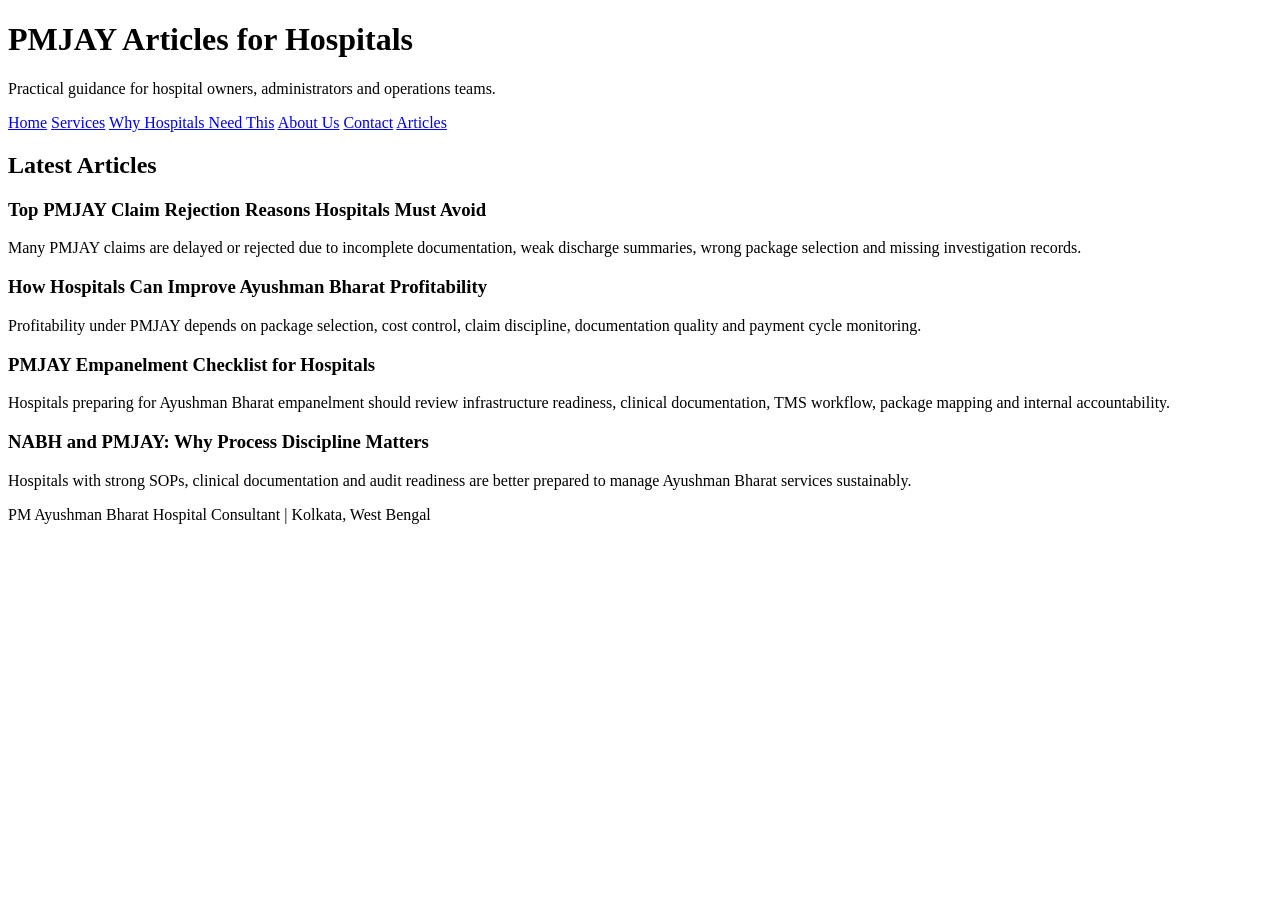
==== articles.html @ 89085991 "Create articles.html" ====
<!DOCTYPE html>
<html lang="en">
<head>
  <meta charset="UTF-8">
  <title>PMJAY Articles for Hospitals | Ayushman Bharat Consultant</title>
  <meta name="description" content="Practical articles for hospitals on PMJAY empanelment, Ayushman Bharat claim rejection, documentation, audit readiness and profitability.">
  <link rel="stylesheet" href="style.css">
</head>
<body>

<header>
  <h1>PMJAY Articles for Hospitals</h1>
  <p>Practical guidance for hospital owners, administrators and operations teams.</p>
</header>

<nav>
  <a href="index.html">Home</a>
  <a href="services.html">Services</a>
  <a href="why-hospitals-need-this.html">Why Hospitals Need This</a>
  <a href="about.html">About Us</a>
  <a href="contact.html">Contact</a>
  <a href="articles.html">Articles</a>
</nav>

<section class="section">
  <h2>Latest Articles</h2>

  <h3>Top PMJAY Claim Rejection Reasons Hospitals Must Avoid</h3>
  <p>Many PMJAY claims are delayed or rejected due to incomplete documentation, weak discharge summaries, wrong package selection and missing investigation records.</p>

  <h3>How Hospitals Can Improve Ayushman Bharat Profitability</h3>
  <p>Profitability under PMJAY depends on package selection, cost control, claim discipline, documentation quality and payment cycle monitoring.</p>

  <h3>PMJAY Empanelment Checklist for Hospitals</h3>
  <p>Hospitals preparing for Ayushman Bharat empanelment should review infrastructure readiness, clinical documentation, TMS workflow, package mapping and internal accountability.</p>

  <h3>NABH and PMJAY: Why Process Discipline Matters</h3>
  <p>Hospitals with strong SOPs, clinical documentation and audit readiness are better prepared to manage Ayushman Bharat services sustainably.</p>
</section>

<footer>
  <p>PM Ayushman Bharat Hospital Consultant | Kolkata, West Bengal</p>
</footer>

</body>
</html>
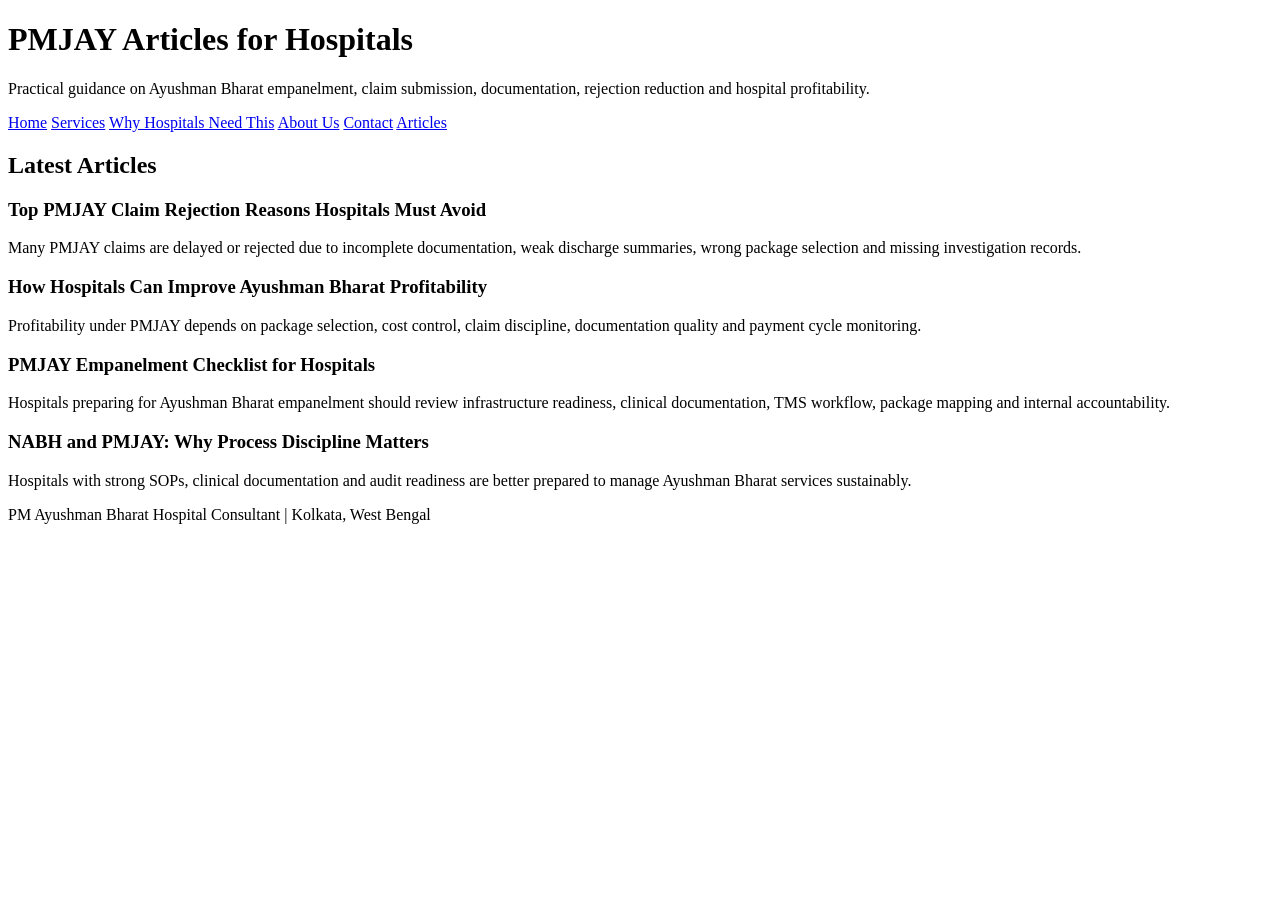
==== commit 97638c7a: "Update articles.html" ====
--- a/articles.html
+++ b/articles.html
@@ -2,45 +2,65 @@
 <html lang="en">
 <head>
   <meta charset="UTF-8">
+  <meta name="viewport" content="width=device-width, initial-scale=1.0">
+
   <title>PMJAY Articles for Hospitals | Ayushman Bharat Consultant</title>
   <meta name="description" content="Practical articles for hospitals on PMJAY empanelment, Ayushman Bharat claim rejection, documentation, audit readiness and profitability.">
+
   <link rel="stylesheet" href="style.css">
 </head>
+
 <body>
 
-<header>
-  <h1>PMJAY Articles for Hospitals</h1>
-  <p>Practical guidance for hospital owners, administrators and operations teams.</p>
-</header>
+  <header class="hero">
+    <div class="container">
+      <h1>PMJAY Articles for Hospitals</h1>
+      <p>Practical guidance on Ayushman Bharat empanelment, claim submission, documentation, rejection reduction and hospital profitability.</p>
+    </div>
+  </header>
 
-<nav>
-  <a href="index.html">Home</a>
-  <a href="services.html">Services</a>
-  <a href="why-hospitals-need-this.html">Why Hospitals Need This</a>
-  <a href="about.html">About Us</a>
-  <a href="contact.html">Contact</a>
-  <a href="articles.html">Articles</a>
-</nav>
+  <nav class="navbar">
+    <div class="container nav-links">
+      <a href="index.html">Home</a>
+      <a href="services.html">Services</a>
+      <a href="why-hospitals-need-this.html">Why Hospitals Need This</a>
+      <a href="about.html">About Us</a>
+      <a href="contact.html">Contact</a>
+      <a href="articles.html">Articles</a>
+    </div>
+  </nav>
 
-<section class="section">
-  <h2>Latest Articles</h2>
+  <main class="container">
 
-  <h3>Top PMJAY Claim Rejection Reasons Hospitals Must Avoid</h3>
-  <p>Many PMJAY claims are delayed or rejected due to incomplete documentation, weak discharge summaries, wrong package selection and missing investigation records.</p>
+    <section class="section">
+      <h2>Latest Articles</h2>
 
-  <h3>How Hospitals Can Improve Ayushman Bharat Profitability</h3>
-  <p>Profitability under PMJAY depends on package selection, cost control, claim discipline, documentation quality and payment cycle monitoring.</p>
+      <div class="card">
+        <h3>Top PMJAY Claim Rejection Reasons Hospitals Must Avoid</h3>
+        <p>Many PMJAY claims are delayed or rejected due to incomplete documentation, weak discharge summaries, wrong package selection and missing investigation records.</p>
+      </div>
 
-  <h3>PMJAY Empanelment Checklist for Hospitals</h3>
-  <p>Hospitals preparing for Ayushman Bharat empanelment should review infrastructure readiness, clinical documentation, TMS workflow, package mapping and internal accountability.</p>
+      <div class="card">
+        <h3>How Hospitals Can Improve Ayushman Bharat Profitability</h3>
+        <p>Profitability under PMJAY depends on package selection, cost control, claim discipline, documentation quality and payment cycle monitoring.</p>
+      </div>
 
-  <h3>NABH and PMJAY: Why Process Discipline Matters</h3>
-  <p>Hospitals with strong SOPs, clinical documentation and audit readiness are better prepared to manage Ayushman Bharat services sustainably.</p>
-</section>
+      <div class="card">
+        <h3>PMJAY Empanelment Checklist for Hospitals</h3>
+        <p>Hospitals preparing for Ayushman Bharat empanelment should review infrastructure readiness, clinical documentation, TMS workflow, package mapping and internal accountability.</p>
+      </div>
 
-<footer>
-  <p>PM Ayushman Bharat Hospital Consultant | Kolkata, West Bengal</p>
-</footer>
+      <div class="card">
+        <h3>NABH and PMJAY: Why Process Discipline Matters</h3>
+        <p>Hospitals with strong SOPs, clinical documentation and audit readiness are better prepared to manage Ayushman Bharat services sustainably.</p>
+      </div>
+    </section>
+
+  </main>
+
+  <footer>
+    <p>PM Ayushman Bharat Hospital Consultant | Kolkata, West Bengal</p>
+  </footer>
 
 </body>
 </html>
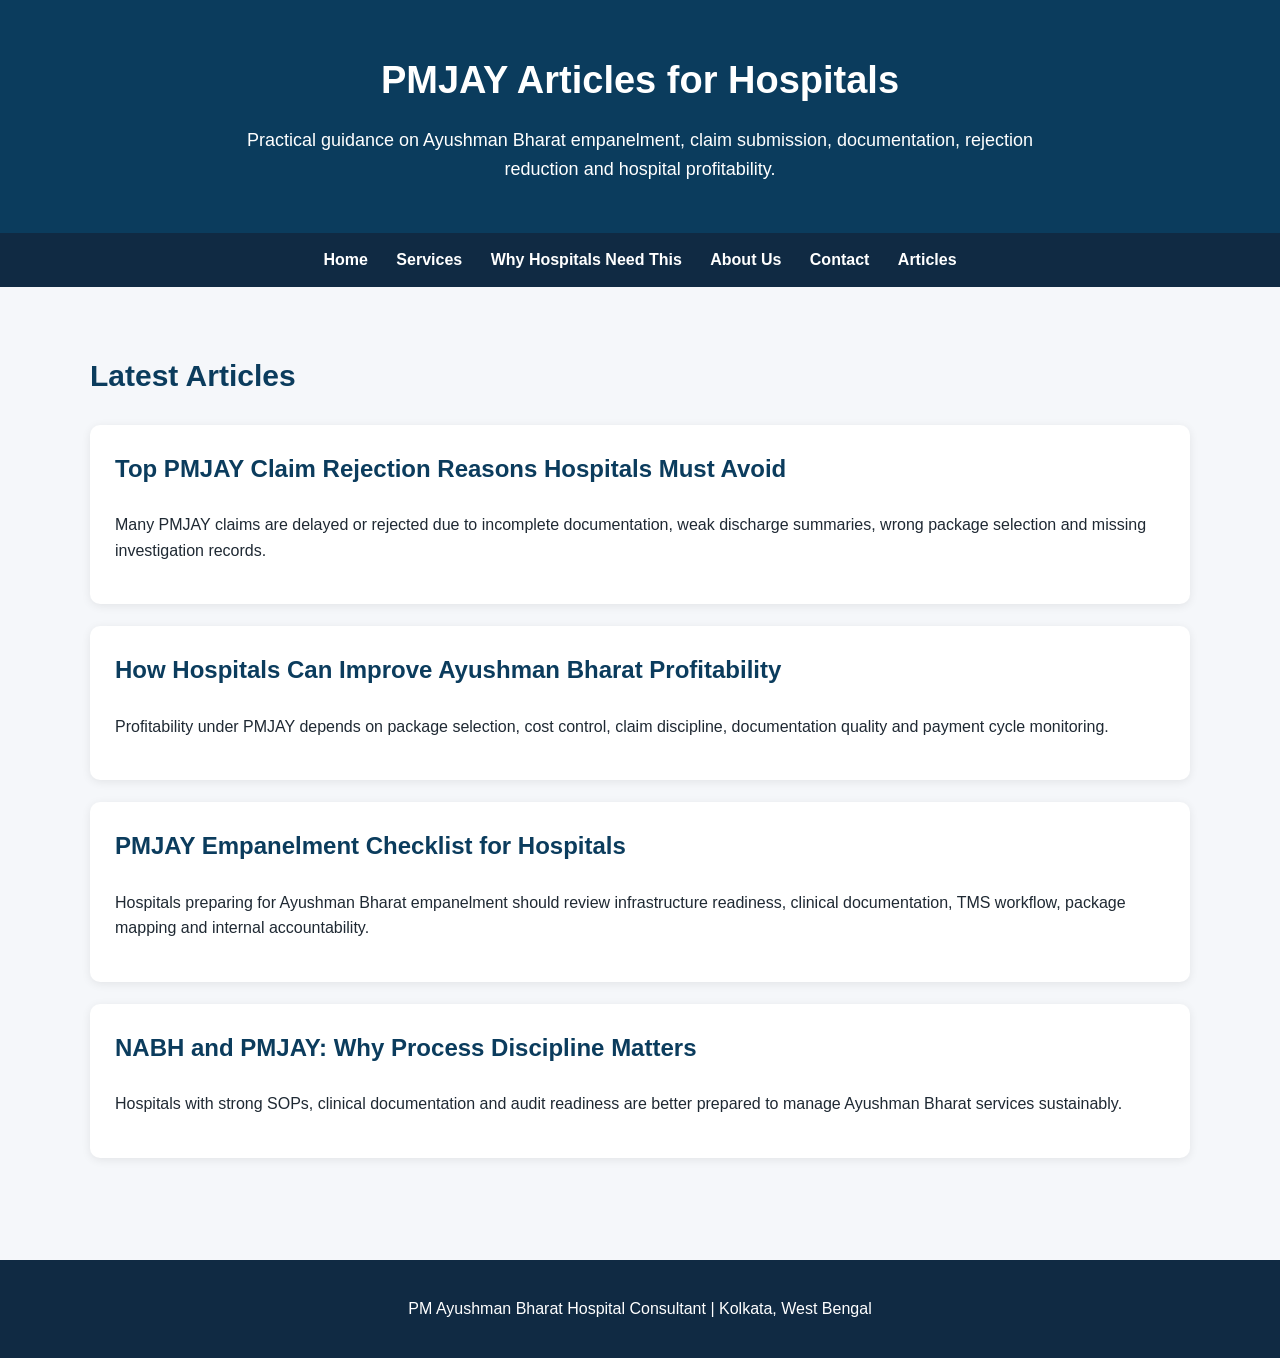
==== commit d16d4a1b: "Update articles.html" ====
--- a/articles.html
+++ b/articles.html
@@ -3,35 +3,102 @@
 <head>
   <meta charset="UTF-8">
   <meta name="viewport" content="width=device-width, initial-scale=1.0">
-
   <title>PMJAY Articles for Hospitals | Ayushman Bharat Consultant</title>
   <meta name="description" content="Practical articles for hospitals on PMJAY empanelment, Ayushman Bharat claim rejection, documentation, audit readiness and profitability.">
 
-  <link rel="stylesheet" href="style.css">
+  <style>
+    body {
+      margin: 0;
+      font-family: Arial, sans-serif;
+      background: #f5f7fa;
+      color: #1f2933;
+      line-height: 1.6;
+    }
+
+    .hero {
+      background: #0b3c5d;
+      color: white;
+      padding: 50px 20px;
+      text-align: center;
+    }
+
+    .hero h1 {
+      margin: 0;
+      font-size: 38px;
+    }
+
+    .hero p {
+      font-size: 18px;
+      max-width: 800px;
+      margin: 15px auto 0;
+    }
+
+    .navbar {
+      background: #102a43;
+      padding: 14px 20px;
+      text-align: center;
+    }
+
+    .navbar a {
+      color: white;
+      text-decoration: none;
+      margin: 0 12px;
+      font-weight: bold;
+    }
+
+    .container {
+      max-width: 1100px;
+      margin: auto;
+      padding: 40px 20px;
+    }
+
+    .section h2 {
+      font-size: 30px;
+      color: #0b3c5d;
+      margin-bottom: 25px;
+    }
+
+    .card {
+      background: white;
+      padding: 25px;
+      margin-bottom: 22px;
+      border-radius: 10px;
+      box-shadow: 0 2px 10px rgba(0,0,0,0.08);
+    }
+
+    .card h3 {
+      color: #0b3c5d;
+      margin-top: 0;
+      font-size: 24px;
+    }
+
+    footer {
+      background: #102a43;
+      color: white;
+      text-align: center;
+      padding: 20px;
+      margin-top: 40px;
+    }
+  </style>
 </head>
 
 <body>
 
   <header class="hero">
-    <div class="container">
-      <h1>PMJAY Articles for Hospitals</h1>
-      <p>Practical guidance on Ayushman Bharat empanelment, claim submission, documentation, rejection reduction and hospital profitability.</p>
-    </div>
+    <h1>PMJAY Articles for Hospitals</h1>
+    <p>Practical guidance on Ayushman Bharat empanelment, claim submission, documentation, rejection reduction and hospital profitability.</p>
   </header>
 
   <nav class="navbar">
-    <div class="container nav-links">
-      <a href="index.html">Home</a>
-      <a href="services.html">Services</a>
-      <a href="why-hospitals-need-this.html">Why Hospitals Need This</a>
-      <a href="about.html">About Us</a>
-      <a href="contact.html">Contact</a>
-      <a href="articles.html">Articles</a>
-    </div>
+    <a href="index.html">Home</a>
+    <a href="services.html">Services</a>
+    <a href="why-hospitals-need-this.html">Why Hospitals Need This</a>
+    <a href="about.html">About Us</a>
+    <a href="contact.html">Contact</a>
+    <a href="articles.html">Articles</a>
   </nav>
 
   <main class="container">
-
     <section class="section">
       <h2>Latest Articles</h2>
 
@@ -55,7 +122,6 @@
         <p>Hospitals with strong SOPs, clinical documentation and audit readiness are better prepared to manage Ayushman Bharat services sustainably.</p>
       </div>
     </section>
-
   </main>
 
   <footer>
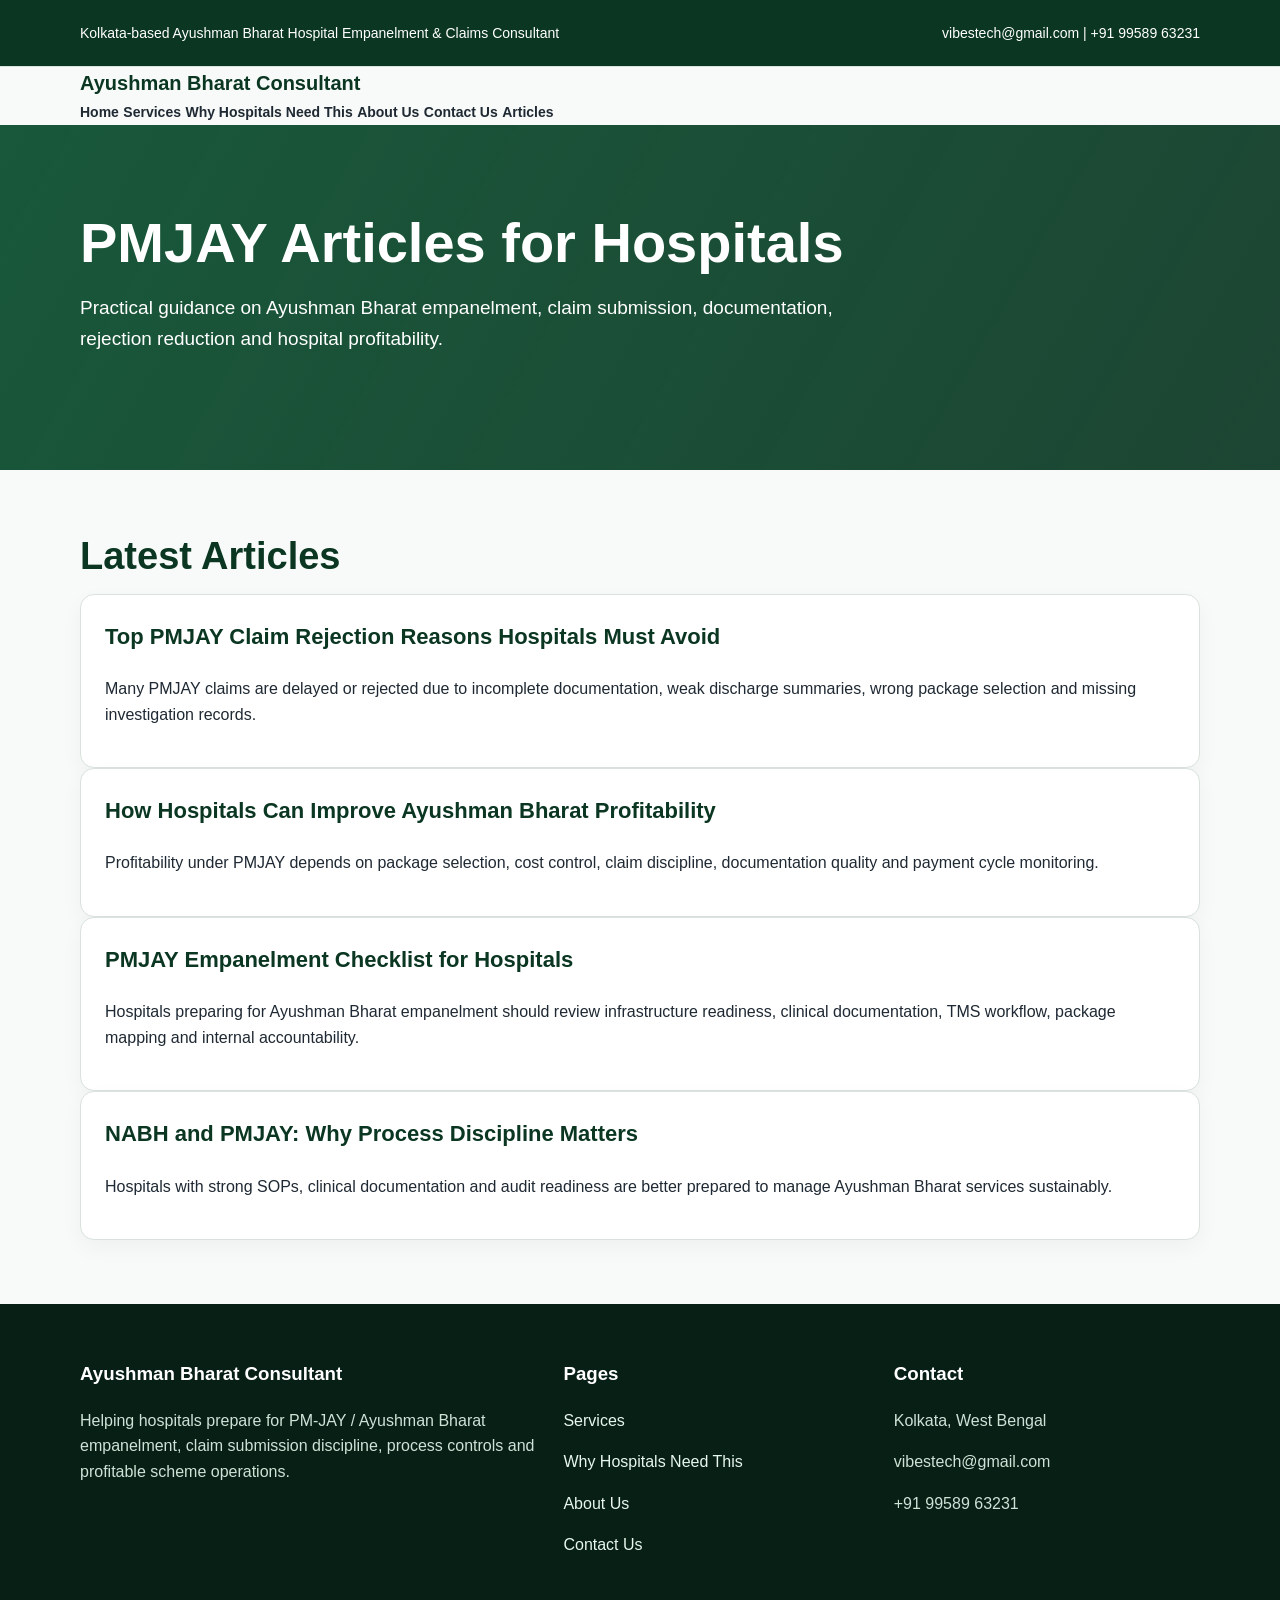
==== commit 14d5ab97: "Update articles.html" ====
--- a/articles.html
+++ b/articles.html
@@ -5,128 +5,105 @@
   <meta name="viewport" content="width=device-width, initial-scale=1.0">
   <title>PMJAY Articles for Hospitals | Ayushman Bharat Consultant</title>
   <meta name="description" content="Practical articles for hospitals on PMJAY empanelment, Ayushman Bharat claim rejection, documentation, audit readiness and profitability.">
-
-  <style>
-    body {
-      margin: 0;
-      font-family: Arial, sans-serif;
-      background: #f5f7fa;
-      color: #1f2933;
-      line-height: 1.6;
-    }
-
-    .hero {
-      background: #0b3c5d;
-      color: white;
-      padding: 50px 20px;
-      text-align: center;
-    }
-
-    .hero h1 {
-      margin: 0;
-      font-size: 38px;
-    }
-
-    .hero p {
-      font-size: 18px;
-      max-width: 800px;
-      margin: 15px auto 0;
-    }
-
-    .navbar {
-      background: #102a43;
-      padding: 14px 20px;
-      text-align: center;
-    }
-
-    .navbar a {
-      color: white;
-      text-decoration: none;
-      margin: 0 12px;
-      font-weight: bold;
-    }
-
-    .container {
-      max-width: 1100px;
-      margin: auto;
-      padding: 40px 20px;
-    }
-
-    .section h2 {
-      font-size: 30px;
-      color: #0b3c5d;
-      margin-bottom: 25px;
-    }
-
-    .card {
-      background: white;
-      padding: 25px;
-      margin-bottom: 22px;
-      border-radius: 10px;
-      box-shadow: 0 2px 10px rgba(0,0,0,0.08);
-    }
-
-    .card h3 {
-      color: #0b3c5d;
-      margin-top: 0;
-      font-size: 24px;
-    }
-
-    footer {
-      background: #102a43;
-      color: white;
-      text-align: center;
-      padding: 20px;
-      margin-top: 40px;
-    }
-  </style>
+  <link rel="stylesheet" href="styles.css">
 </head>
 
 <body>
 
-  <header class="hero">
+<header class="topbar">
+  <div class="container">
+    <p>Kolkata-based Ayushman Bharat Hospital Empanelment & Claims Consultant</p>
+    <p>vibestech@gmail.com | +91 99589 63231</p>
+  </div>
+</header>
+
+<nav class="navbar">
+  <div class="container nav-container">
+    <a class="logo" href="index.html">Ayushman Bharat Consultant</a>
+    <div class="nav-links">
+      <a href="index.html">Home</a>
+      <a href="services.html">Services</a>
+      <a href="why-hospitals-need-this.html">Why Hospitals Need This</a>
+      <a href="about.html">About Us</a>
+      <a href="contact.html">Contact Us</a>
+      <a href="articles.html">Articles</a>
+    </div>
+  </div>
+</nav>
+
+<section class="hero">
+  <div class="container">
     <h1>PMJAY Articles for Hospitals</h1>
-    <p>Practical guidance on Ayushman Bharat empanelment, claim submission, documentation, rejection reduction and hospital profitability.</p>
-  </header>
+    <p>
+      Practical guidance on Ayushman Bharat empanelment, claim submission,
+      documentation, rejection reduction and hospital profitability.
+    </p>
+  </div>
+</section>
 
-  <nav class="navbar">
-    <a href="index.html">Home</a>
-    <a href="services.html">Services</a>
-    <a href="why-hospitals-need-this.html">Why Hospitals Need This</a>
-    <a href="about.html">About Us</a>
-    <a href="contact.html">Contact</a>
-    <a href="articles.html">Articles</a>
-  </nav>
+<section class="section">
+  <div class="container">
+    <h2>Latest Articles</h2>
 
-  <main class="container">
-    <section class="section">
-      <h2>Latest Articles</h2>
-
+    <div class="grid">
       <div class="card">
         <h3>Top PMJAY Claim Rejection Reasons Hospitals Must Avoid</h3>
-        <p>Many PMJAY claims are delayed or rejected due to incomplete documentation, weak discharge summaries, wrong package selection and missing investigation records.</p>
+        <p>
+          Many PMJAY claims are delayed or rejected due to incomplete documentation,
+          weak discharge summaries, wrong package selection and missing investigation records.
+        </p>
       </div>
 
       <div class="card">
         <h3>How Hospitals Can Improve Ayushman Bharat Profitability</h3>
-        <p>Profitability under PMJAY depends on package selection, cost control, claim discipline, documentation quality and payment cycle monitoring.</p>
+        <p>
+          Profitability under PMJAY depends on package selection, cost control,
+          claim discipline, documentation quality and payment cycle monitoring.
+        </p>
       </div>
 
       <div class="card">
         <h3>PMJAY Empanelment Checklist for Hospitals</h3>
-        <p>Hospitals preparing for Ayushman Bharat empanelment should review infrastructure readiness, clinical documentation, TMS workflow, package mapping and internal accountability.</p>
+        <p>
+          Hospitals preparing for Ayushman Bharat empanelment should review infrastructure
+          readiness, clinical documentation, TMS workflow, package mapping and internal accountability.
+        </p>
       </div>
 
       <div class="card">
         <h3>NABH and PMJAY: Why Process Discipline Matters</h3>
-        <p>Hospitals with strong SOPs, clinical documentation and audit readiness are better prepared to manage Ayushman Bharat services sustainably.</p>
+        <p>
+          Hospitals with strong SOPs, clinical documentation and audit readiness are better
+          prepared to manage Ayushman Bharat services sustainably.
+        </p>
       </div>
-    </section>
-  </main>
+    </div>
+  </div>
+</section>
 
-  <footer>
-    <p>PM Ayushman Bharat Hospital Consultant | Kolkata, West Bengal</p>
-  </footer>
+<footer class="footer">
+  <div class="container footer-grid">
+    <div>
+      <h3>Ayushman Bharat Consultant</h3>
+      <p>Helping hospitals prepare for PM-JAY / Ayushman Bharat empanelment, claim submission discipline, process controls and profitable scheme operations.</p>
+    </div>
+
+    <div>
+      <h3>Pages</h3>
+      <p><a href="services.html">Services</a></p>
+      <p><a href="why-hospitals-need-this.html">Why Hospitals Need This</a></p>
+      <p><a href="about.html">About Us</a></p>
+      <p><a href="contact.html">Contact Us</a></p>
+    </div>
+
+    <div>
+      <h3>Contact</h3>
+      <p>Kolkata, West Bengal</p>
+      <p>vibestech@gmail.com</p>
+      <p>+91 99589 63231</p>
+    </div>
+  </div>
+</footer>
 
 </body>
 </html>
--- a/styles.css
+++ b/styles.css
@@ -0,0 +1,279 @@
+
+:root {
+  --primary: #0f5132;
+  --primary-dark: #0a3622;
+  --accent: #f4b942;
+  --bg: #f7faf8;
+  --text: #1f2933;
+  --muted: #5f6b7a;
+  --card: #ffffff;
+  --border: #d9e2dc;
+}
+
+* { box-sizing: border-box; }
+
+body {
+  margin: 0;
+  font-family: Arial, Helvetica, sans-serif;
+  color: var(--text);
+  background: var(--bg);
+  line-height: 1.6;
+}
+
+a { color: var(--primary); text-decoration: none; }
+a:hover { text-decoration: underline; }
+
+.container {
+  width: min(1120px, 92%);
+  margin: 0 auto;
+}
+
+.topbar {
+  background: var(--primary-dark);
+  color: white;
+  font-size: 14px;
+  padding: 8px 0;
+}
+
+.topbar .container {
+  display: flex;
+  justify-content: space-between;
+  gap: 12px;
+  flex-wrap: wrap;
+}
+
+header {
+  background: white;
+  border-bottom: 1px solid var(--border);
+  position: sticky;
+  top: 0;
+  z-index: 10;
+}
+
+.nav {
+  display: flex;
+  align-items: center;
+  justify-content: space-between;
+  padding: 14px 0;
+  gap: 20px;
+}
+
+.logo {
+  font-weight: 800;
+  font-size: 20px;
+  color: var(--primary-dark);
+}
+
+.logo span {
+  display: block;
+  font-weight: 500;
+  font-size: 12px;
+  color: var(--muted);
+}
+
+nav {
+  display: flex;
+  gap: 18px;
+  flex-wrap: wrap;
+}
+
+nav a {
+  font-weight: 700;
+  color: var(--text);
+  font-size: 14px;
+}
+
+nav a.active,
+nav a:hover {
+  color: var(--primary);
+  text-decoration: none;
+}
+
+.hero {
+  background: linear-gradient(120deg, rgba(15,81,50,.96), rgba(10,54,34,.92)), url('https://images.unsplash.com/photo-1586773860418-d37222d8fce3?auto=format&fit=crop&w=1400&q=80');
+  background-size: cover;
+  background-position: center;
+  color: white;
+  padding: 88px 0;
+}
+
+.hero h1 {
+  font-size: clamp(32px, 5vw, 56px);
+  line-height: 1.08;
+  max-width: 850px;
+  margin: 0 0 20px;
+}
+
+.hero p {
+  font-size: 19px;
+  max-width: 760px;
+  margin-bottom: 28px;
+}
+
+.btn-row { display: flex; gap: 14px; flex-wrap: wrap; }
+
+.btn {
+  display: inline-block;
+  padding: 13px 18px;
+  border-radius: 8px;
+  font-weight: 800;
+  border: 2px solid transparent;
+}
+
+.btn-primary {
+  background: var(--accent);
+  color: #202020;
+}
+
+.btn-secondary {
+  background: transparent;
+  color: white;
+  border-color: white;
+}
+
+.btn-green {
+  background: var(--primary);
+  color: white;
+}
+
+.section { padding: 64px 0; }
+
+.section h2 {
+  font-size: clamp(26px, 3vw, 38px);
+  line-height: 1.2;
+  color: var(--primary-dark);
+  margin: 0 0 14px;
+}
+
+.section-intro {
+  color: var(--muted);
+  max-width: 760px;
+  margin-bottom: 32px;
+  font-size: 17px;
+}
+
+.grid-3 {
+  display: grid;
+  grid-template-columns: repeat(3, 1fr);
+  gap: 22px;
+}
+
+.grid-2 {
+  display: grid;
+  grid-template-columns: repeat(2, 1fr);
+  gap: 24px;
+}
+
+.card {
+  background: var(--card);
+  border: 1px solid var(--border);
+  border-radius: 14px;
+  padding: 24px;
+  box-shadow: 0 8px 22px rgba(0,0,0,.04);
+}
+
+.card h3 {
+  margin-top: 0;
+  color: var(--primary-dark);
+  font-size: 22px;
+}
+
+.badge {
+  display: inline-block;
+  background: #e9f6ef;
+  color: var(--primary-dark);
+  padding: 6px 10px;
+  border-radius: 999px;
+  font-weight: 800;
+  font-size: 13px;
+  margin-bottom: 12px;
+}
+
+.checklist {
+  padding-left: 0;
+  list-style: none;
+}
+
+.checklist li {
+  padding: 8px 0 8px 30px;
+  position: relative;
+}
+
+.checklist li:before {
+  content: "✓";
+  position: absolute;
+  left: 0;
+  color: var(--primary);
+  font-weight: 900;
+}
+
+.cta {
+  background: var(--primary-dark);
+  color: white;
+  border-radius: 18px;
+  padding: 40px;
+  margin-top: 22px;
+}
+
+.cta h2 { color: white; }
+.cta p { color: #e5f3eb; }
+
+.page-hero {
+  background: #e9f6ef;
+  padding: 54px 0;
+  border-bottom: 1px solid var(--border);
+}
+
+.page-hero h1 {
+  margin: 0 0 12px;
+  color: var(--primary-dark);
+  font-size: clamp(30px, 4vw, 46px);
+}
+
+.page-hero p {
+  max-width: 800px;
+  color: var(--muted);
+  font-size: 18px;
+}
+
+.form {
+  display: grid;
+  gap: 14px;
+}
+
+input, textarea {
+  width: 100%;
+  padding: 13px;
+  border: 1px solid var(--border);
+  border-radius: 8px;
+  font: inherit;
+}
+
+textarea { min-height: 130px; }
+
+.notice {
+  font-size: 14px;
+  color: var(--muted);
+}
+
+footer {
+  background: #081f16;
+  color: white;
+  padding: 36px 0;
+}
+
+footer p { color: #cfe2d6; }
+
+.footer-grid {
+  display: grid;
+  grid-template-columns: 1.5fr 1fr 1fr;
+  gap: 24px;
+}
+
+.footer-grid a { color: #e8f7ed; display: block; margin: 6px 0; }
+
+@media (max-width: 800px) {
+  .nav { align-items: flex-start; flex-direction: column; }
+  .grid-3, .grid-2, .footer-grid { grid-template-columns: 1fr; }
+  .hero { padding: 64px 0; }
+}
